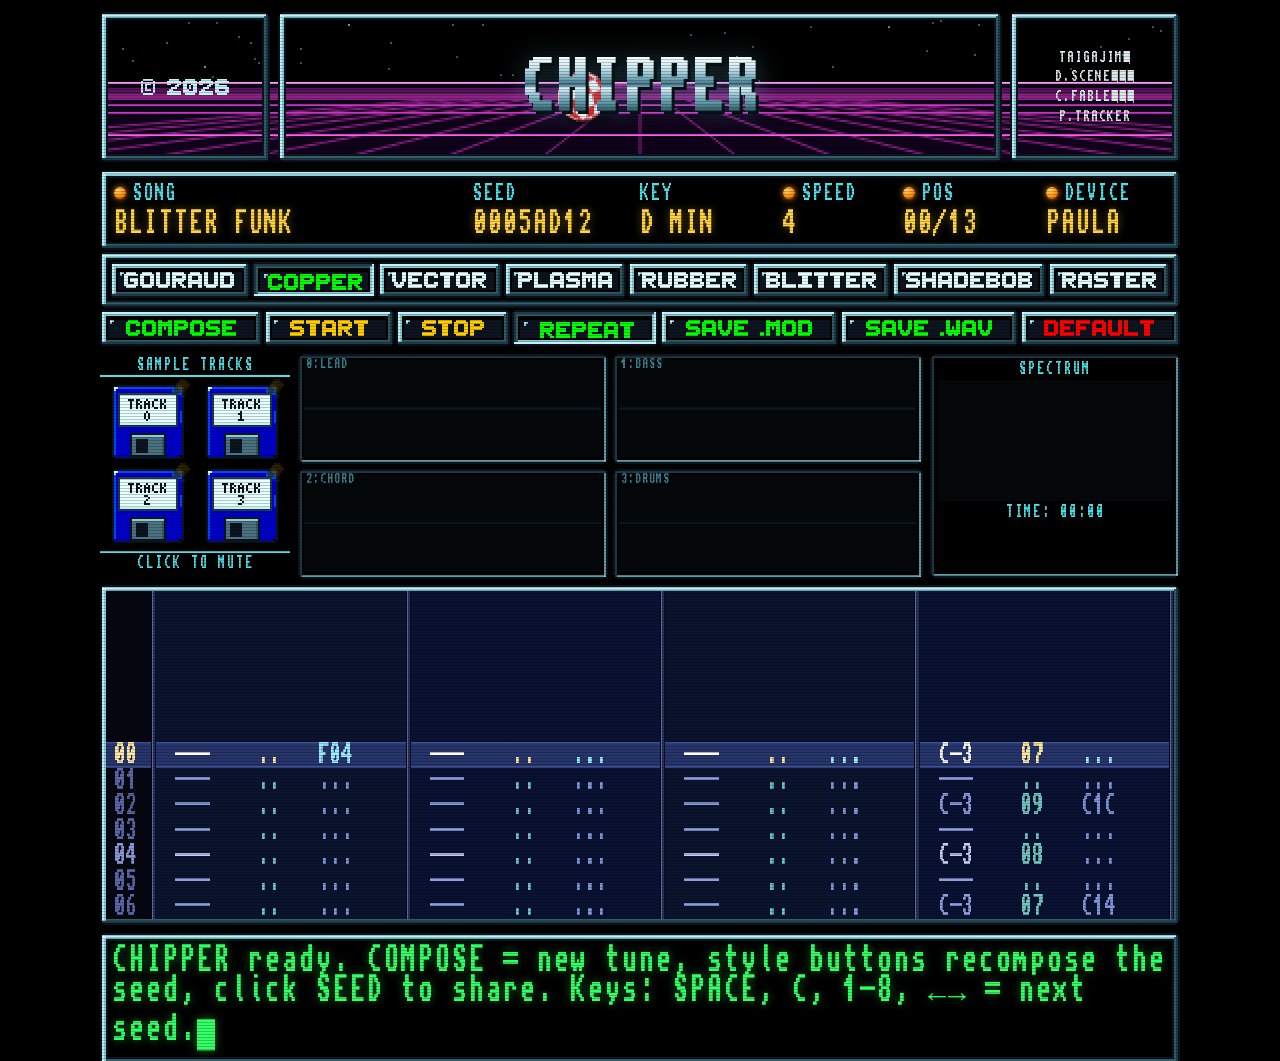
==== chipper/index.html @ 6a0c03a3 "Publish CHIPPER 1.0.0" ====
<!DOCTYPE html><html lang="en"><head><meta charset="utf-8"><meta name="viewport" content="width=device-width, initial-scale=1"><title>CHIPPER professional — amiga chiptune auto-composer</title><link rel="stylesheet" href="chipper.min.css"><link rel="icon" href="data:,"></head><body><div id="cabinet"><header id="header"><div class="rivet-frame small-box" id="copyright-box"><div class="copy-year">&copy; 2026</div></div><div class="rivet-frame" id="logo-box"><div id="logo">CHIPPER</div></div><div class="rivet-frame small-box" id="credits-box"><div>TAIGAJIM&nbsp;</div><div>D.SCENE&nbsp;&nbsp;&nbsp;</div><div>C.FABLE&nbsp;&nbsp;&nbsp;</div><div>P.TRACKER</div></div></header><div class="panel" id="menu-panel"><div id="menu-row"><span class="menu-item"><i class="led led-on"></i>SONG</span><span class="menu-item">SEED</span><span class="menu-item">KEY</span><span class="menu-item"><i class="led led-on"></i>SPEED</span><span class="menu-item"><i class="led led-on"></i>POS</span><span class="menu-item"><i class="led led-on"></i>DEVICE</span></div><div id="value-row"><span class="value" id="v-title">--------</span><span class="value" id="v-seed">0000</span><span class="value" id="v-key">----</span><span class="value" id="v-speed">-</span><span class="value" id="v-pos">00/00</span><span class="value">PAULA</span></div></div><div id="style-row"><span id="style-buttons"></span></div><div id="button-row"></div><div id="viz-row"><div id="drives"><div class="drives-title">SAMPLE TRACKS</div><div id="floppies"></div><div class="drives-title" id="drives-bottom">CLICK TO MUTE</div></div><div id="scopes"></div><div id="spectrum-box"><div class="spectrum-title">SPECTRUM</div><canvas id="spectrum" width="232" height="120"></canvas><div class="spectrum-title" id="time-label">TIME: 00:00</div></div></div><div id="pattern-frame"><canvas id="pattern" width="1016" height="312"></canvas></div><div id="status-bar"><span id="status-text">Initializing...</span><span id="cursor">&block;</span></div></div><script src="chipper.min.js"></script></body></html>
---- chipper/chipper.min.css ----
@font-face{font-family:'Topaz';src:url('assets/topaz.ttf') format('truetype')}*{margin:0;padding:0;box-sizing:border-box}html,body{background:#000;font-family:'Topaz',monospace;color:#9ff;-webkit-font-smoothing:none;font-smooth:never;text-rendering:optimizeSpeed}#cabinet{width:1080px;margin:12px auto;background:#000;position:relative;transform-origin:top left}body{overflow-x:hidden}#cabinet::after{content:'';position:absolute;inset:0;background:repeating-linear-gradient(0deg,rgba(0,0,0,.22) 0 1px,transparent 1px 3px);pointer-events:none;z-index:50}canvas{image-rendering:pixelated}.pixpanel{position:relative}.pixpanel>canvas.bg{position:absolute;left:0;top:0;z-index:0}.pixpanel>*:not(.bg){position:relative;z-index:1}#header{position:relative;display:flex;gap:8px;align-items:stretch;margin-bottom:8px}#header .rivet-frame{min-height:150px}#starfield{position:absolute;inset:0;width:100%;height:100%}.small-box{width:170px;display:flex;flex-direction:column;align-items:center;justify-content:center;gap:2px}#credits-box{font-size:13px;color:#dfe9ec;line-height:1.35;letter-spacing:1px}#logo-box{flex:1;display:flex;flex-direction:column;align-items:center;justify-content:center;text-align:center;overflow:hidden}#logo{font-size:64px;font-weight:bold;letter-spacing:2px;line-height:0.95;background:linear-gradient(180deg,#f8feff 0%,#cfe9f2 18%,#7fb3c4 34%,#3d7183 46%,#dff5fb 52%,#9fc9d8 62%,#58929f 78%,#274e59 92%,#0e2830 100%);-webkit-background-clip:text;background-clip:text;color:transparent;filter:drop-shadow(3px 3px 0 #051216) drop-shadow(0 0 12px rgba(120,220,255,.25))}#menu-row{display:grid;grid-template-columns:3fr 1.4fr 1.2fr 1fr 1.2fr 1fr;font-size:18px;color:#4be0e8;letter-spacing:2px}.menu-item{display:flex;align-items:center;gap:7px}.led{display:inline-block;width:12px;height:12px;border-radius:50%;background:radial-gradient(circle at 35% 30%,#ffd97a,#f80 60%,#920);box-shadow:0 0 6px #f80}#value-row{display:grid;grid-template-columns:3fr 1.4fr 1.2fr 1fr 1.2fr 1fr;font-size:26px;color:#ffd23e;text-shadow:0 0 8px rgba(255,210,62,.4);margin-top:8px;letter-spacing:2px;white-space:nowrap}#button-row{display:flex;justify-content:space-between;align-items:center;margin:0 0 8px}#style-row{display:flex;align-items:center;margin:2px 0}#style-buttons{flex:1;display:flex;justify-content:space-between;align-items:center}#v-seed{cursor:pointer;outline:none}#v-seed.editing{color:#9fecff;text-shadow:0 0 8px rgba(159,236,255,.5)}#viz-row{display:flex;gap:8px;margin-bottom:8px;align-items:stretch}#drives{width:190px;display:flex;flex-direction:column;justify-content:space-between;padding:4px 0}.drives-title{font-size:14px;color:#4be0e8;text-align:center;letter-spacing:2px;border-bottom:2px solid #4be0e8;padding-bottom:3px}#drives-bottom{border-bottom:none;border-top:2px solid #4be0e8;padding-top:3px}#floppies{display:grid;grid-template-columns:1fr 1fr;gap:10px;padding:8px 6px;justify-items:center}.floppy{position:relative;cursor:pointer}.floppy canvas{display:block}.floppy .pixbulb{position:absolute;top:-6px;right:-6px}#scopes{flex:1;display:grid;grid-template-columns:1fr 1fr;grid-template-rows:1fr 1fr;gap:6px}.scope>canvas.wave{display:block;width:100%;height:100%}.scope .scope-label{position:absolute;top:4px;left:8px;font-size:12px;color:#3a7f8a;letter-spacing:1px}#spectrum-box{width:250px;display:flex;flex-direction:column;gap:4px}.spectrum-title{font-size:14px;color:#4be0e8;letter-spacing:2px;text-align:center}#pattern{display:block;width:100%}#status-bar{margin-top:8px;font-size:30px;color:#3f6;text-shadow:0 0 10px rgba(51,255,102,.45);letter-spacing:2px;min-height:56px}#cursor{animation:blink 1s steps(1) infinite}@keyframes blink{50%{opacity:0}}
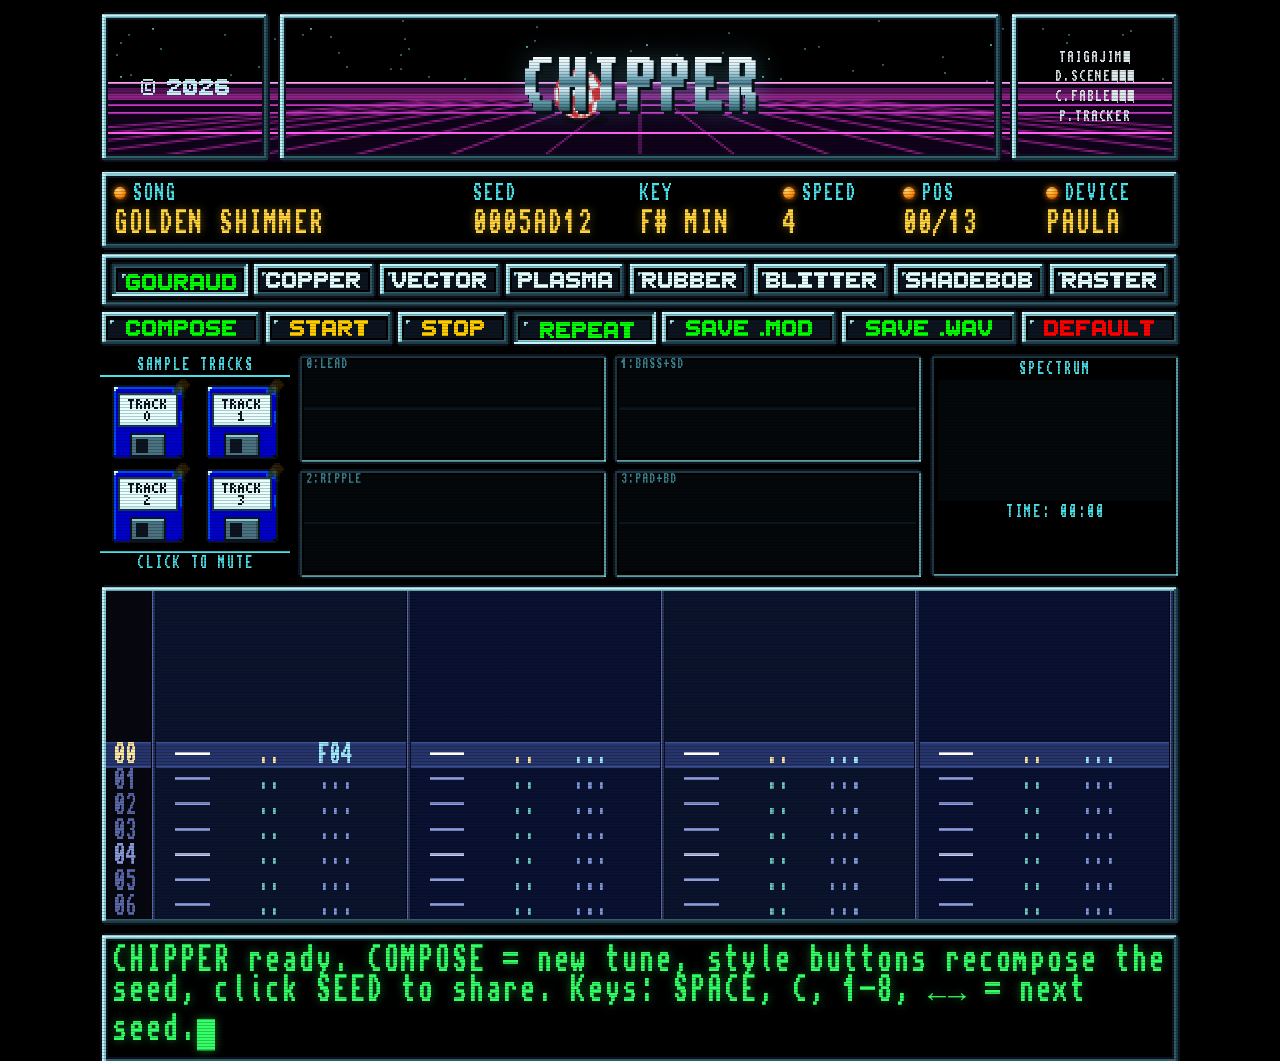
==== commit 829d08ac: "Publish CHIPPER 1.0.1" ====
--- a/chipper/index.html
+++ b/chipper/index.html
@@ -1 +1 @@
-<!DOCTYPE html><html lang="en"><head><meta charset="utf-8"><meta name="viewport" content="width=device-width, initial-scale=1"><title>CHIPPER professional — amiga chiptune auto-composer</title><link rel="stylesheet" href="chipper.min.css"><link rel="icon" href="data:,"></head><body><div id="cabinet"><header id="header"><div class="rivet-frame small-box" id="copyright-box"><div class="copy-year">&copy; 2026</div></div><div class="rivet-frame" id="logo-box"><div id="logo">CHIPPER</div></div><div class="rivet-frame small-box" id="credits-box"><div>TAIGAJIM&nbsp;</div><div>D.SCENE&nbsp;&nbsp;&nbsp;</div><div>C.FABLE&nbsp;&nbsp;&nbsp;</div><div>P.TRACKER</div></div></header><div class="panel" id="menu-panel"><div id="menu-row"><span class="menu-item"><i class="led led-on"></i>SONG</span><span class="menu-item">SEED</span><span class="menu-item">KEY</span><span class="menu-item"><i class="led led-on"></i>SPEED</span><span class="menu-item"><i class="led led-on"></i>POS</span><span class="menu-item"><i class="led led-on"></i>DEVICE</span></div><div id="value-row"><span class="value" id="v-title">--------</span><span class="value" id="v-seed">0000</span><span class="value" id="v-key">----</span><span class="value" id="v-speed">-</span><span class="value" id="v-pos">00/00</span><span class="value">PAULA</span></div></div><div id="style-row"><span id="style-buttons"></span></div><div id="button-row"></div><div id="viz-row"><div id="drives"><div class="drives-title">SAMPLE TRACKS</div><div id="floppies"></div><div class="drives-title" id="drives-bottom">CLICK TO MUTE</div></div><div id="scopes"></div><div id="spectrum-box"><div class="spectrum-title">SPECTRUM</div><canvas id="spectrum" width="232" height="120"></canvas><div class="spectrum-title" id="time-label">TIME: 00:00</div></div></div><div id="pattern-frame"><canvas id="pattern" width="1016" height="312"></canvas></div><div id="status-bar"><span id="status-text">Initializing...</span><span id="cursor">&block;</span></div></div><script src="chipper.min.js"></script></body></html>
+<!DOCTYPE html><html lang="en"><head><meta charset="utf-8"><meta name="viewport" content="width=device-width, initial-scale=1"><title>CHIPPER professional — amiga chiptune auto-composer</title><link rel="stylesheet" href="chipper.min.css?v=1.0.1"><link rel="icon" href="data:,"></head><body><div id="cabinet"><header id="header"><div class="rivet-frame small-box" id="copyright-box"><div class="copy-year">&copy; 2026</div></div><div class="rivet-frame" id="logo-box"><div id="logo">CHIPPER</div></div><div class="rivet-frame small-box" id="credits-box"><div>TAIGAJIM&nbsp;</div><div>D.SCENE&nbsp;&nbsp;&nbsp;</div><div>C.FABLE&nbsp;&nbsp;&nbsp;</div><div>P.TRACKER</div></div></header><div class="panel" id="menu-panel"><div id="menu-row"><span class="menu-item"><i class="led led-on"></i>SONG</span><span class="menu-item">SEED</span><span class="menu-item">KEY</span><span class="menu-item"><i class="led led-on"></i>SPEED</span><span class="menu-item"><i class="led led-on"></i>POS</span><span class="menu-item"><i class="led led-on"></i>DEVICE</span></div><div id="value-row"><span class="value" id="v-title">--------</span><span class="value" id="v-seed">0000</span><span class="value" id="v-key">----</span><span class="value" id="v-speed">-</span><span class="value" id="v-pos">00/00</span><span class="value">PAULA</span></div></div><div id="style-row"><span id="style-buttons"></span></div><div id="button-row"></div><div id="viz-row"><div id="drives"><div class="drives-title">SAMPLE TRACKS</div><div id="floppies"></div><div class="drives-title" id="drives-bottom">CLICK TO MUTE</div></div><div id="scopes"></div><div id="spectrum-box"><div class="spectrum-title">SPECTRUM</div><canvas id="spectrum" width="232" height="120"></canvas><div class="spectrum-title" id="time-label">TIME: 00:00</div></div></div><div id="pattern-frame"><canvas id="pattern" width="1016" height="312"></canvas></div><div id="status-bar"><span id="status-text">Initializing...</span><span id="cursor">&block;</span></div></div><script src="chipper.min.js?v=1.0.1"></script></body></html>
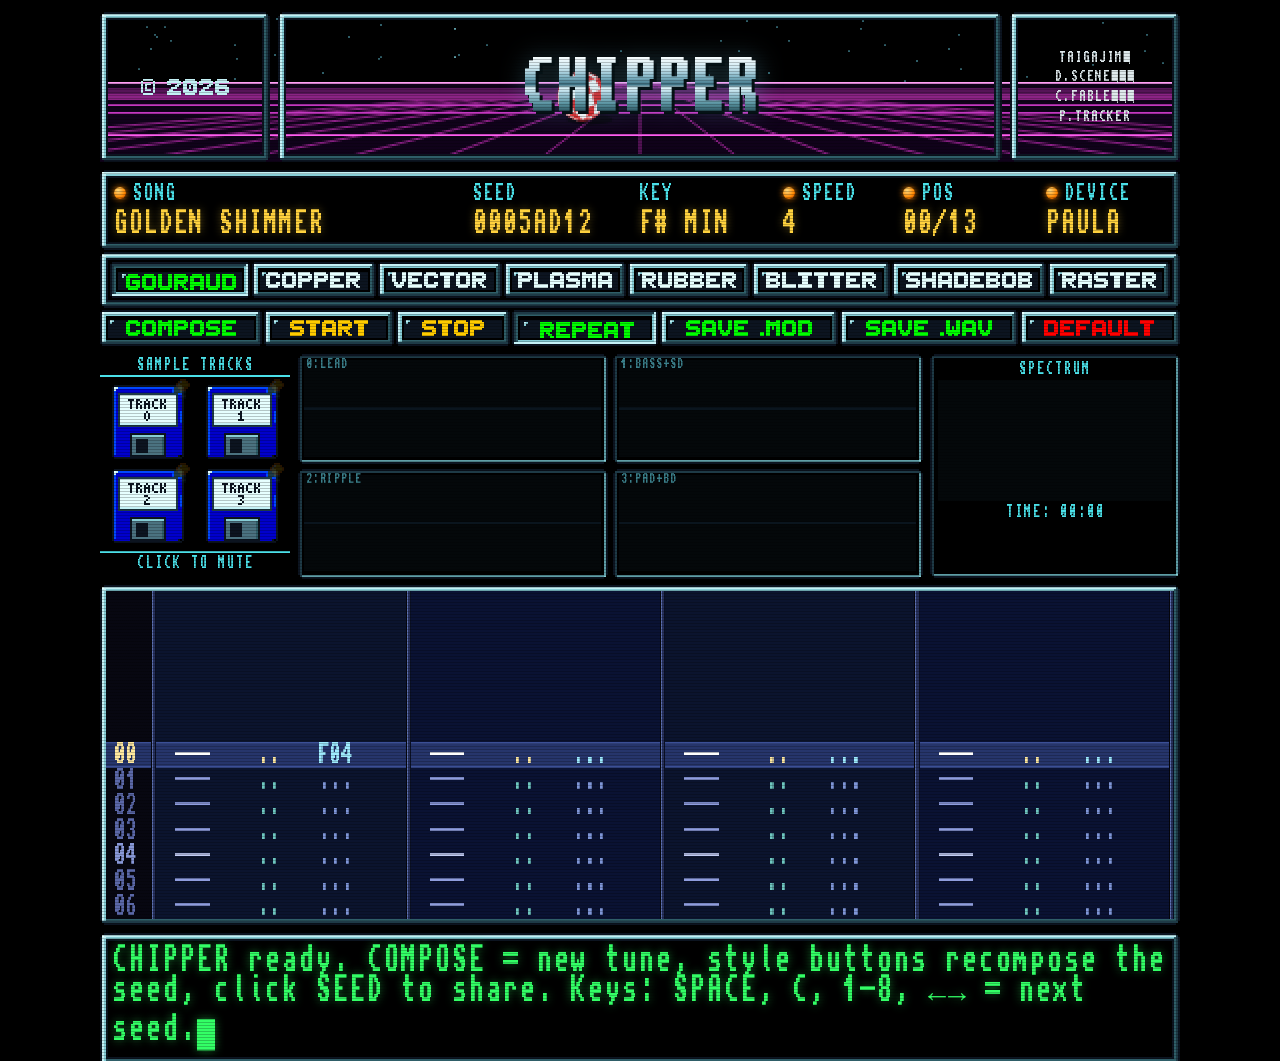
==== commit 1153752b: "Publish CHIPPER 1.0.2" ====
--- a/chipper/index.html
+++ b/chipper/index.html
@@ -1 +1 @@
-<!DOCTYPE html><html lang="en"><head><meta charset="utf-8"><meta name="viewport" content="width=device-width, initial-scale=1"><title>CHIPPER professional — amiga chiptune auto-composer</title><link rel="stylesheet" href="chipper.min.css?v=1.0.1"><link rel="icon" href="data:,"></head><body><div id="cabinet"><header id="header"><div class="rivet-frame small-box" id="copyright-box"><div class="copy-year">&copy; 2026</div></div><div class="rivet-frame" id="logo-box"><div id="logo">CHIPPER</div></div><div class="rivet-frame small-box" id="credits-box"><div>TAIGAJIM&nbsp;</div><div>D.SCENE&nbsp;&nbsp;&nbsp;</div><div>C.FABLE&nbsp;&nbsp;&nbsp;</div><div>P.TRACKER</div></div></header><div class="panel" id="menu-panel"><div id="menu-row"><span class="menu-item"><i class="led led-on"></i>SONG</span><span class="menu-item">SEED</span><span class="menu-item">KEY</span><span class="menu-item"><i class="led led-on"></i>SPEED</span><span class="menu-item"><i class="led led-on"></i>POS</span><span class="menu-item"><i class="led led-on"></i>DEVICE</span></div><div id="value-row"><span class="value" id="v-title">--------</span><span class="value" id="v-seed">0000</span><span class="value" id="v-key">----</span><span class="value" id="v-speed">-</span><span class="value" id="v-pos">00/00</span><span class="value">PAULA</span></div></div><div id="style-row"><span id="style-buttons"></span></div><div id="button-row"></div><div id="viz-row"><div id="drives"><div class="drives-title">SAMPLE TRACKS</div><div id="floppies"></div><div class="drives-title" id="drives-bottom">CLICK TO MUTE</div></div><div id="scopes"></div><div id="spectrum-box"><div class="spectrum-title">SPECTRUM</div><canvas id="spectrum" width="232" height="120"></canvas><div class="spectrum-title" id="time-label">TIME: 00:00</div></div></div><div id="pattern-frame"><canvas id="pattern" width="1016" height="312"></canvas></div><div id="status-bar"><span id="status-text">Initializing...</span><span id="cursor">&block;</span></div></div><script src="chipper.min.js?v=1.0.1"></script></body></html>
+<!DOCTYPE html><html lang="en"><head><meta charset="utf-8"><meta name="viewport" content="width=device-width, initial-scale=1"><title>CHIPPER professional — amiga chiptune auto-composer</title><link rel="stylesheet" href="chipper.min.css?v=1.0.2"><link rel="icon" href="favicon.svg?v=1.0.2" type="image/svg+xml"></head><body><div id="cabinet"><header id="header"><div class="rivet-frame small-box" id="copyright-box"><div class="copy-year">&copy; 2026</div></div><div class="rivet-frame" id="logo-box"><div id="logo">CHIPPER</div></div><div class="rivet-frame small-box" id="credits-box"><div>TAIGAJIM&nbsp;</div><div>D.SCENE&nbsp;&nbsp;&nbsp;</div><div>C.FABLE&nbsp;&nbsp;&nbsp;</div><div>P.TRACKER</div></div></header><div class="panel" id="menu-panel"><div id="menu-row"><span class="menu-item"><i class="led led-on"></i>SONG</span><span class="menu-item">SEED</span><span class="menu-item">KEY</span><span class="menu-item"><i class="led led-on"></i>SPEED</span><span class="menu-item"><i class="led led-on"></i>POS</span><span class="menu-item"><i class="led led-on"></i>DEVICE</span></div><div id="value-row"><span class="value" id="v-title">--------</span><span class="value" id="v-seed">0000</span><span class="value" id="v-key">----</span><span class="value" id="v-speed">-</span><span class="value" id="v-pos">00/00</span><span class="value">PAULA</span></div></div><div id="style-row"><span id="style-buttons"></span></div><div id="button-row"></div><div id="viz-row"><div id="drives"><div class="drives-title">SAMPLE TRACKS</div><div id="floppies"></div><div class="drives-title" id="drives-bottom">CLICK TO MUTE</div></div><div id="scopes"></div><div id="spectrum-box"><div class="spectrum-title">SPECTRUM</div><canvas id="spectrum" width="232" height="120"></canvas><div class="spectrum-title" id="time-label">TIME: 00:00</div></div></div><div id="pattern-frame"><canvas id="pattern" width="1016" height="312"></canvas></div><div id="status-bar"><span id="status-text">Initializing...</span><span id="cursor">&block;</span></div></div><script src="chipper.min.js?v=1.0.2"></script></body></html>
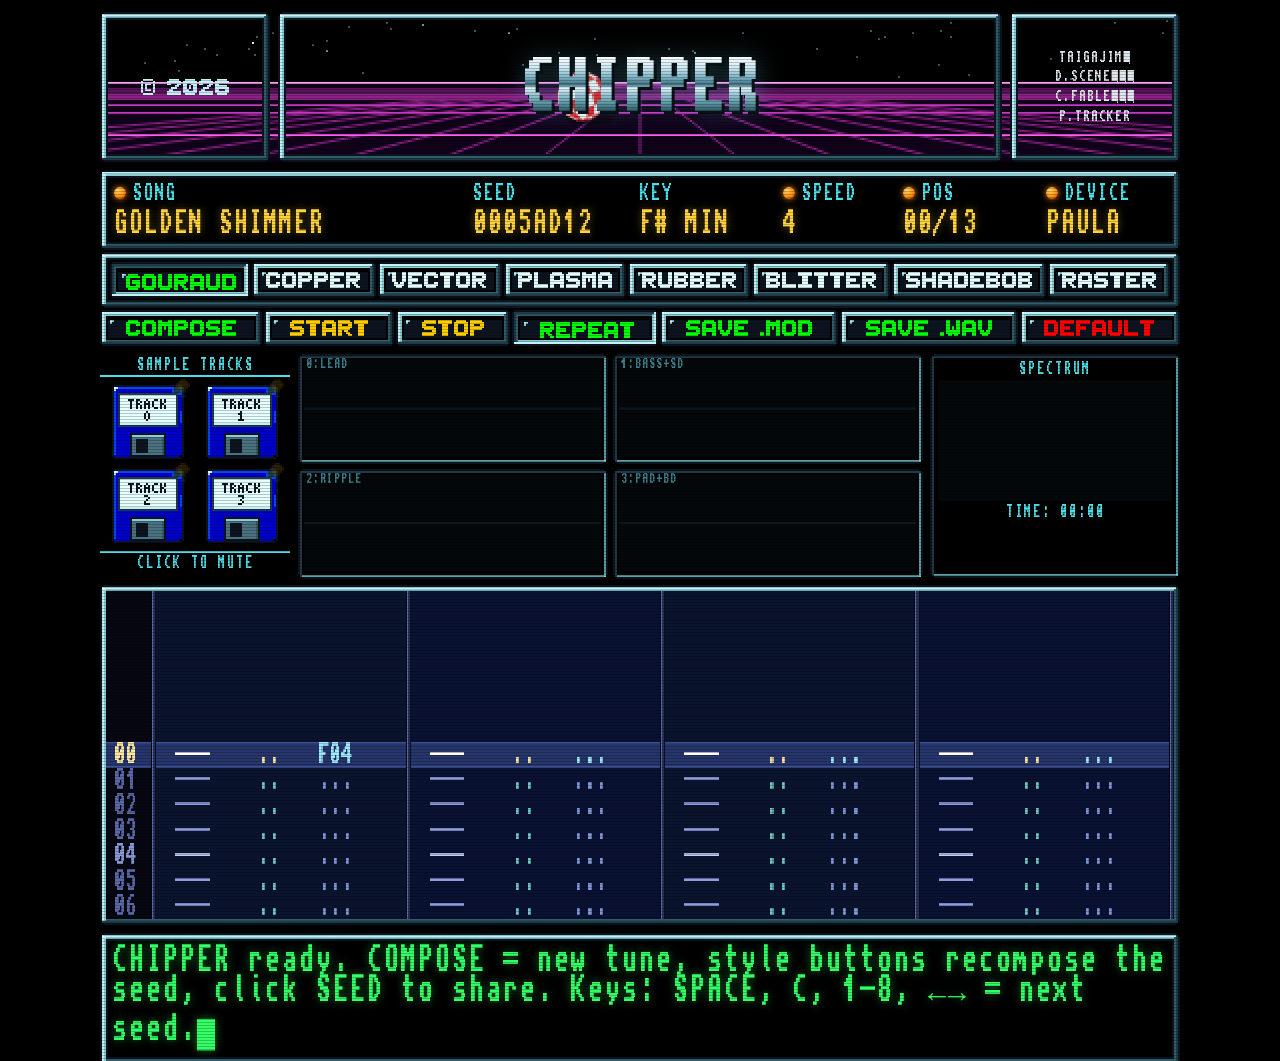
==== commit 3e76bc08: "Publish CHIPPER 1.0.3" ====
--- a/chipper/index.html
+++ b/chipper/index.html
@@ -1 +1 @@
-<!DOCTYPE html><html lang="en"><head><meta charset="utf-8"><meta name="viewport" content="width=device-width, initial-scale=1"><title>CHIPPER professional — amiga chiptune auto-composer</title><link rel="stylesheet" href="chipper.min.css?v=1.0.2"><link rel="icon" href="favicon.svg?v=1.0.2" type="image/svg+xml"></head><body><div id="cabinet"><header id="header"><div class="rivet-frame small-box" id="copyright-box"><div class="copy-year">&copy; 2026</div></div><div class="rivet-frame" id="logo-box"><div id="logo">CHIPPER</div></div><div class="rivet-frame small-box" id="credits-box"><div>TAIGAJIM&nbsp;</div><div>D.SCENE&nbsp;&nbsp;&nbsp;</div><div>C.FABLE&nbsp;&nbsp;&nbsp;</div><div>P.TRACKER</div></div></header><div class="panel" id="menu-panel"><div id="menu-row"><span class="menu-item"><i class="led led-on"></i>SONG</span><span class="menu-item">SEED</span><span class="menu-item">KEY</span><span class="menu-item"><i class="led led-on"></i>SPEED</span><span class="menu-item"><i class="led led-on"></i>POS</span><span class="menu-item"><i class="led led-on"></i>DEVICE</span></div><div id="value-row"><span class="value" id="v-title">--------</span><span class="value" id="v-seed">0000</span><span class="value" id="v-key">----</span><span class="value" id="v-speed">-</span><span class="value" id="v-pos">00/00</span><span class="value">PAULA</span></div></div><div id="style-row"><span id="style-buttons"></span></div><div id="button-row"></div><div id="viz-row"><div id="drives"><div class="drives-title">SAMPLE TRACKS</div><div id="floppies"></div><div class="drives-title" id="drives-bottom">CLICK TO MUTE</div></div><div id="scopes"></div><div id="spectrum-box"><div class="spectrum-title">SPECTRUM</div><canvas id="spectrum" width="232" height="120"></canvas><div class="spectrum-title" id="time-label">TIME: 00:00</div></div></div><div id="pattern-frame"><canvas id="pattern" width="1016" height="312"></canvas></div><div id="status-bar"><span id="status-text">Initializing...</span><span id="cursor">&block;</span></div></div><script src="chipper.min.js?v=1.0.2"></script></body></html>
+<!DOCTYPE html><html lang="en"><head><meta charset="utf-8"><meta name="viewport" content="width=device-width, initial-scale=1"><title>CHIPPER professional — amiga chiptune auto-composer</title><link rel="stylesheet" href="chipper.min.css?v=1.0.3"><link rel="icon" href="favicon.svg?v=1.0.3" type="image/svg+xml"></head><body><div id="cabinet"><header id="header"><div class="rivet-frame small-box" id="copyright-box"><div class="copy-year">&copy; 2026</div></div><div class="rivet-frame" id="logo-box"><div id="logo">CHIPPER</div></div><div class="rivet-frame small-box" id="credits-box"><div>TAIGAJIM&nbsp;</div><div>D.SCENE&nbsp;&nbsp;&nbsp;</div><div>C.FABLE&nbsp;&nbsp;&nbsp;</div><div>P.TRACKER</div></div></header><div class="panel" id="menu-panel"><div id="menu-row"><span class="menu-item"><i class="led led-on"></i>SONG</span><span class="menu-item">SEED</span><span class="menu-item">KEY</span><span class="menu-item"><i class="led led-on"></i>SPEED</span><span class="menu-item"><i class="led led-on"></i>POS</span><span class="menu-item"><i class="led led-on"></i>DEVICE</span></div><div id="value-row"><span class="value" id="v-title">--------</span><span class="value" id="v-seed">0000</span><span class="value" id="v-key">----</span><span class="value" id="v-speed">-</span><span class="value" id="v-pos">00/00</span><span class="value">PAULA</span></div></div><div id="style-row"><span id="style-buttons"></span></div><div id="button-row"></div><div id="viz-row"><div id="drives"><div class="drives-title">SAMPLE TRACKS</div><div id="floppies"></div><div class="drives-title" id="drives-bottom">CLICK TO MUTE</div></div><div id="scopes"></div><div id="spectrum-box"><div class="spectrum-title">SPECTRUM</div><canvas id="spectrum" width="232" height="120"></canvas><div class="spectrum-title" id="time-label">TIME: 00:00</div></div></div><div id="pattern-frame"><canvas id="pattern" width="1016" height="312"></canvas></div><div id="status-bar"><span id="status-text">Initializing...</span><span id="cursor">&block;</span></div></div><script src="chipper.min.js?v=1.0.3"></script></body></html>
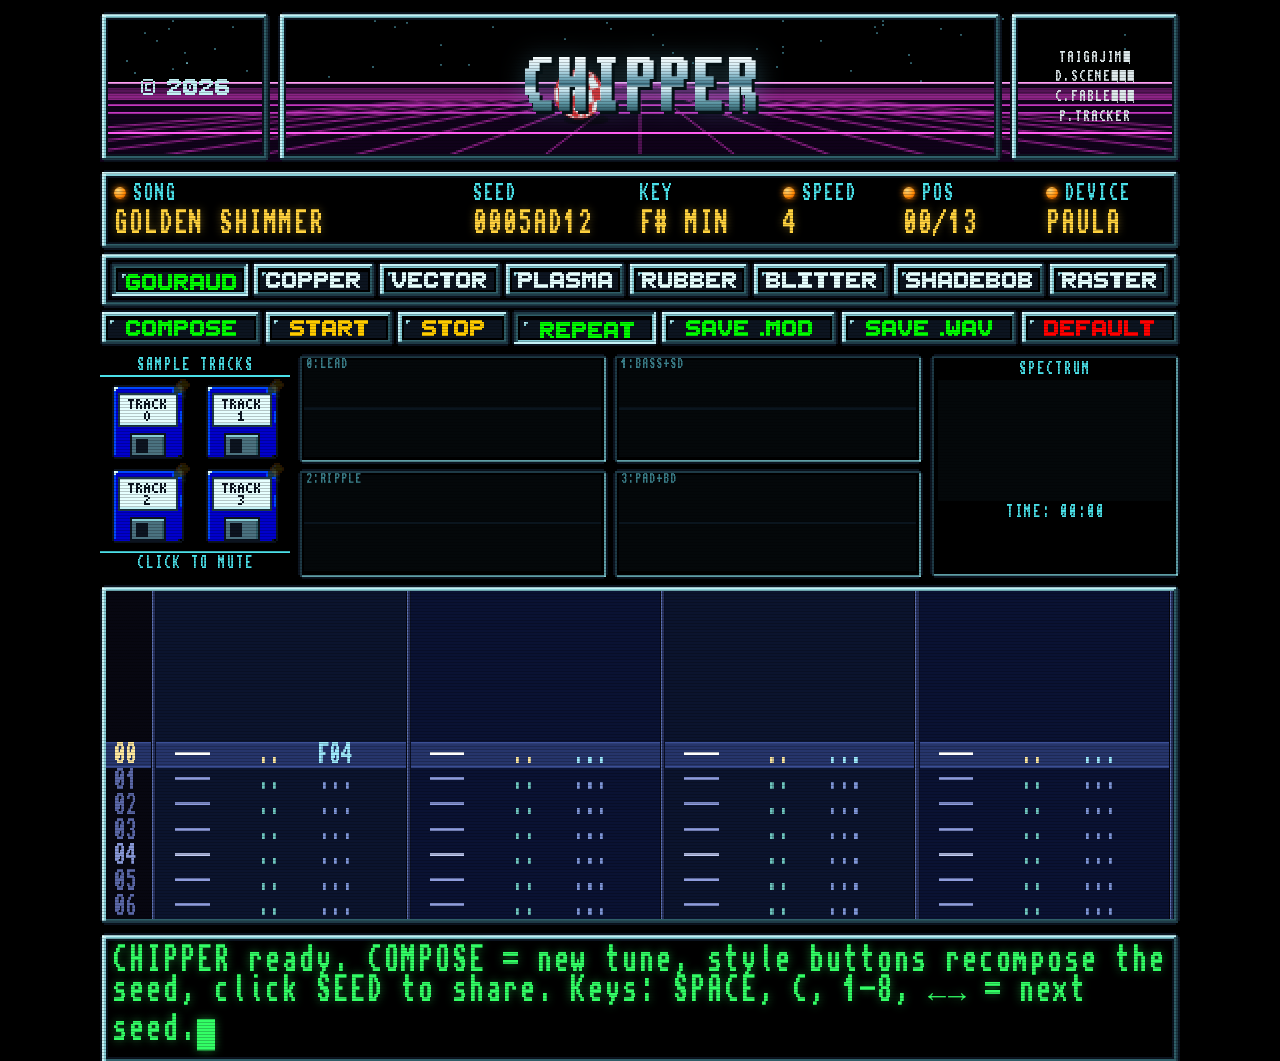
==== commit c63471b8: "Publish CHIPPER 1.0.4" ====
--- a/chipper/index.html
+++ b/chipper/index.html
@@ -1 +1,6 @@
-<!DOCTYPE html><html lang="en"><head><meta charset="utf-8"><meta name="viewport" content="width=device-width, initial-scale=1"><title>CHIPPER professional — amiga chiptune auto-composer</title><link rel="stylesheet" href="chipper.min.css?v=1.0.3"><link rel="icon" href="favicon.svg?v=1.0.3" type="image/svg+xml"></head><body><div id="cabinet"><header id="header"><div class="rivet-frame small-box" id="copyright-box"><div class="copy-year">&copy; 2026</div></div><div class="rivet-frame" id="logo-box"><div id="logo">CHIPPER</div></div><div class="rivet-frame small-box" id="credits-box"><div>TAIGAJIM&nbsp;</div><div>D.SCENE&nbsp;&nbsp;&nbsp;</div><div>C.FABLE&nbsp;&nbsp;&nbsp;</div><div>P.TRACKER</div></div></header><div class="panel" id="menu-panel"><div id="menu-row"><span class="menu-item"><i class="led led-on"></i>SONG</span><span class="menu-item">SEED</span><span class="menu-item">KEY</span><span class="menu-item"><i class="led led-on"></i>SPEED</span><span class="menu-item"><i class="led led-on"></i>POS</span><span class="menu-item"><i class="led led-on"></i>DEVICE</span></div><div id="value-row"><span class="value" id="v-title">--------</span><span class="value" id="v-seed">0000</span><span class="value" id="v-key">----</span><span class="value" id="v-speed">-</span><span class="value" id="v-pos">00/00</span><span class="value">PAULA</span></div></div><div id="style-row"><span id="style-buttons"></span></div><div id="button-row"></div><div id="viz-row"><div id="drives"><div class="drives-title">SAMPLE TRACKS</div><div id="floppies"></div><div class="drives-title" id="drives-bottom">CLICK TO MUTE</div></div><div id="scopes"></div><div id="spectrum-box"><div class="spectrum-title">SPECTRUM</div><canvas id="spectrum" width="232" height="120"></canvas><div class="spectrum-title" id="time-label">TIME: 00:00</div></div></div><div id="pattern-frame"><canvas id="pattern" width="1016" height="312"></canvas></div><div id="status-bar"><span id="status-text">Initializing...</span><span id="cursor">&block;</span></div></div><script src="chipper.min.js?v=1.0.3"></script></body></html>
+<!DOCTYPE html><html lang="en"><head><meta charset="utf-8"><meta name="viewport" content="width=device-width, initial-scale=1"><title>CHIPPER professional — amiga chiptune auto-composer</title><script async src="https://www.googletagmanager.com/gtag/js?id=G-P7Z96997EG"></script><script>
+window.dataLayer = window.dataLayer || [];
+function gtag(){dataLayer.push(arguments);}
+gtag('js', new Date());
+gtag('config', 'G-P7Z96997EG');
+</script><link rel="stylesheet" href="chipper.min.css?v=1.0.4"><link rel="icon" href="favicon.svg?v=1.0.4" type="image/svg+xml"></head><body><div id="cabinet"><header id="header"><div class="rivet-frame small-box" id="copyright-box"><div class="copy-year">&copy; 2026</div></div><div class="rivet-frame" id="logo-box"><div id="logo">CHIPPER</div></div><div class="rivet-frame small-box" id="credits-box"><div>TAIGAJIM&nbsp;</div><div>D.SCENE&nbsp;&nbsp;&nbsp;</div><div>C.FABLE&nbsp;&nbsp;&nbsp;</div><div>P.TRACKER</div></div></header><div class="panel" id="menu-panel"><div id="menu-row"><span class="menu-item"><i class="led led-on"></i>SONG</span><span class="menu-item">SEED</span><span class="menu-item">KEY</span><span class="menu-item"><i class="led led-on"></i>SPEED</span><span class="menu-item"><i class="led led-on"></i>POS</span><span class="menu-item"><i class="led led-on"></i>DEVICE</span></div><div id="value-row"><span class="value" id="v-title">--------</span><span class="value" id="v-seed">0000</span><span class="value" id="v-key">----</span><span class="value" id="v-speed">-</span><span class="value" id="v-pos">00/00</span><span class="value">PAULA</span></div></div><div id="style-row"><span id="style-buttons"></span></div><div id="button-row"></div><div id="viz-row"><div id="drives"><div class="drives-title">SAMPLE TRACKS</div><div id="floppies"></div><div class="drives-title" id="drives-bottom">CLICK TO MUTE</div></div><div id="scopes"></div><div id="spectrum-box"><div class="spectrum-title">SPECTRUM</div><canvas id="spectrum" width="232" height="120"></canvas><div class="spectrum-title" id="time-label">TIME: 00:00</div></div></div><div id="pattern-frame"><canvas id="pattern" width="1016" height="312"></canvas></div><div id="status-bar"><span id="status-text">Initializing...</span><span id="cursor">&block;</span></div></div><script src="chipper.min.js?v=1.0.4"></script></body></html>
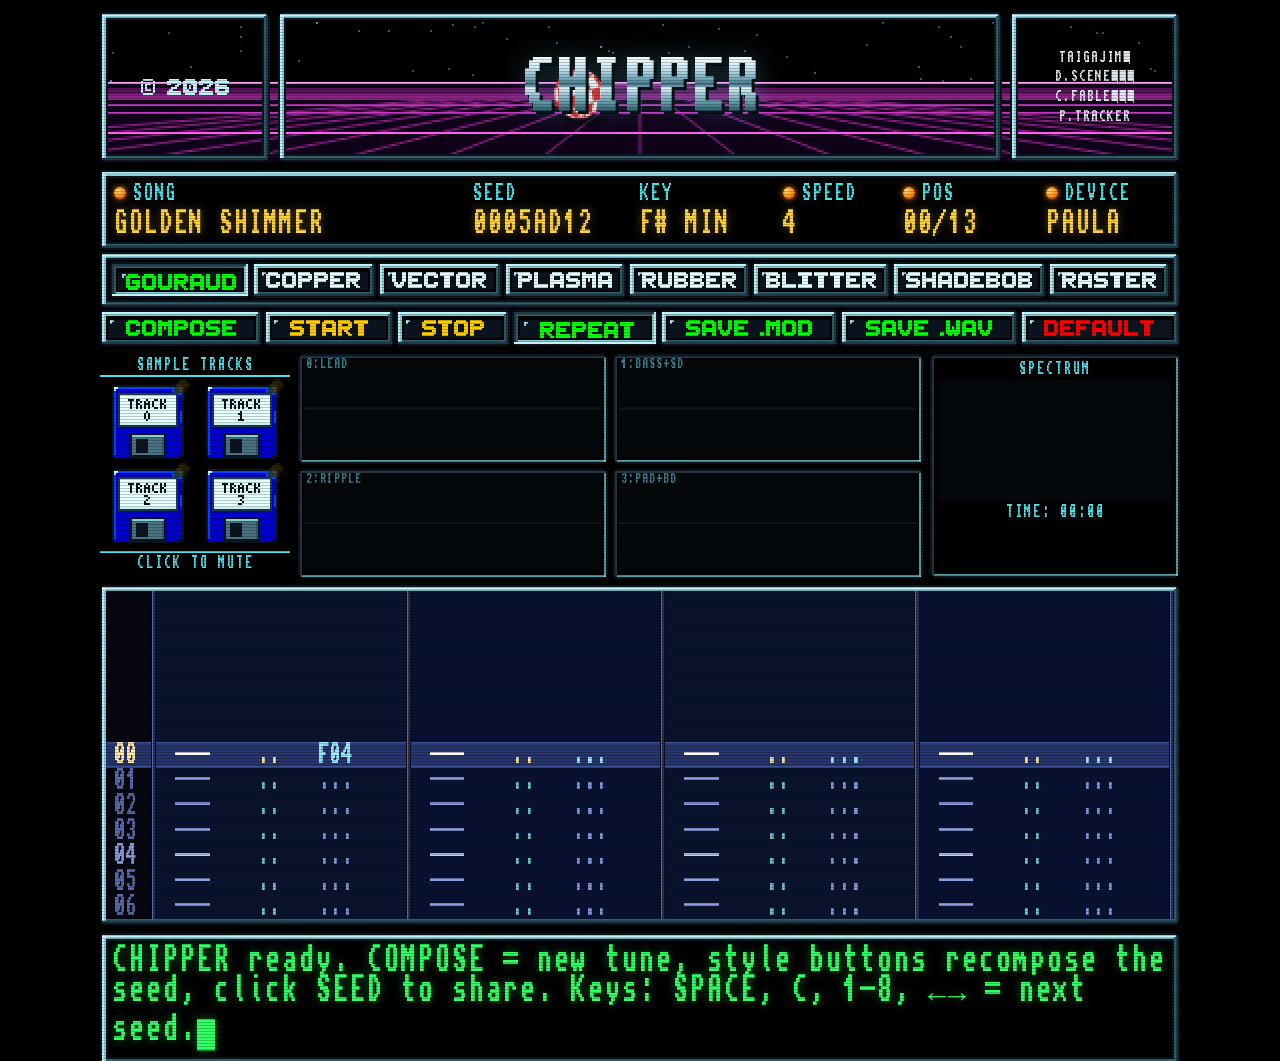
==== commit d973c433: "Publish CHIPPER 1.0.5" ====
--- a/chipper/index.html
+++ b/chipper/index.html
@@ -3,4 +3,4 @@
 function gtag(){dataLayer.push(arguments);}
 gtag('js', new Date());
 gtag('config', 'G-P7Z96997EG');
-</script><link rel="stylesheet" href="chipper.min.css?v=1.0.4"><link rel="icon" href="favicon.svg?v=1.0.4" type="image/svg+xml"></head><body><div id="cabinet"><header id="header"><div class="rivet-frame small-box" id="copyright-box"><div class="copy-year">&copy; 2026</div></div><div class="rivet-frame" id="logo-box"><div id="logo">CHIPPER</div></div><div class="rivet-frame small-box" id="credits-box"><div>TAIGAJIM&nbsp;</div><div>D.SCENE&nbsp;&nbsp;&nbsp;</div><div>C.FABLE&nbsp;&nbsp;&nbsp;</div><div>P.TRACKER</div></div></header><div class="panel" id="menu-panel"><div id="menu-row"><span class="menu-item"><i class="led led-on"></i>SONG</span><span class="menu-item">SEED</span><span class="menu-item">KEY</span><span class="menu-item"><i class="led led-on"></i>SPEED</span><span class="menu-item"><i class="led led-on"></i>POS</span><span class="menu-item"><i class="led led-on"></i>DEVICE</span></div><div id="value-row"><span class="value" id="v-title">--------</span><span class="value" id="v-seed">0000</span><span class="value" id="v-key">----</span><span class="value" id="v-speed">-</span><span class="value" id="v-pos">00/00</span><span class="value">PAULA</span></div></div><div id="style-row"><span id="style-buttons"></span></div><div id="button-row"></div><div id="viz-row"><div id="drives"><div class="drives-title">SAMPLE TRACKS</div><div id="floppies"></div><div class="drives-title" id="drives-bottom">CLICK TO MUTE</div></div><div id="scopes"></div><div id="spectrum-box"><div class="spectrum-title">SPECTRUM</div><canvas id="spectrum" width="232" height="120"></canvas><div class="spectrum-title" id="time-label">TIME: 00:00</div></div></div><div id="pattern-frame"><canvas id="pattern" width="1016" height="312"></canvas></div><div id="status-bar"><span id="status-text">Initializing...</span><span id="cursor">&block;</span></div></div><script src="chipper.min.js?v=1.0.4"></script></body></html>
+</script><link rel="stylesheet" href="chipper.min.css?v=1.0.5"><link rel="icon" href="favicon.svg?v=1.0.5" type="image/svg+xml"></head><body><div id="cabinet"><header id="header"><div class="rivet-frame small-box" id="copyright-box"><div class="copy-year">&copy; 2026</div></div><div class="rivet-frame" id="logo-box"><div id="logo">CHIPPER</div></div><div class="rivet-frame small-box" id="credits-box"><div>TAIGAJIM&nbsp;</div><div>D.SCENE&nbsp;&nbsp;&nbsp;</div><div>C.FABLE&nbsp;&nbsp;&nbsp;</div><div>P.TRACKER</div></div></header><div class="panel" id="menu-panel"><div id="menu-row"><span class="menu-item"><i class="led led-on"></i>SONG</span><span class="menu-item">SEED</span><span class="menu-item">KEY</span><span class="menu-item"><i class="led led-on"></i>SPEED</span><span class="menu-item"><i class="led led-on"></i>POS</span><span class="menu-item"><i class="led led-on"></i>DEVICE</span></div><div id="value-row"><span class="value" id="v-title">--------</span><span class="value" id="v-seed">0000</span><span class="value" id="v-key">----</span><span class="value" id="v-speed">-</span><span class="value" id="v-pos">00/00</span><span class="value">PAULA</span></div></div><div id="style-row"><span id="style-buttons"></span></div><div id="button-row"></div><div id="viz-row"><div id="drives"><div class="drives-title">SAMPLE TRACKS</div><div id="floppies"></div><div class="drives-title" id="drives-bottom">CLICK TO MUTE</div></div><div id="scopes"></div><div id="spectrum-box"><div class="spectrum-title">SPECTRUM</div><canvas id="spectrum" width="232" height="120"></canvas><div class="spectrum-title" id="time-label">TIME: 00:00</div></div></div><div id="pattern-frame"><canvas id="pattern" width="1016" height="312"></canvas></div><div id="status-bar"><span id="status-text">Initializing...</span><span id="cursor">&block;</span></div></div><script src="chipper.min.js?v=1.0.5"></script></body></html>
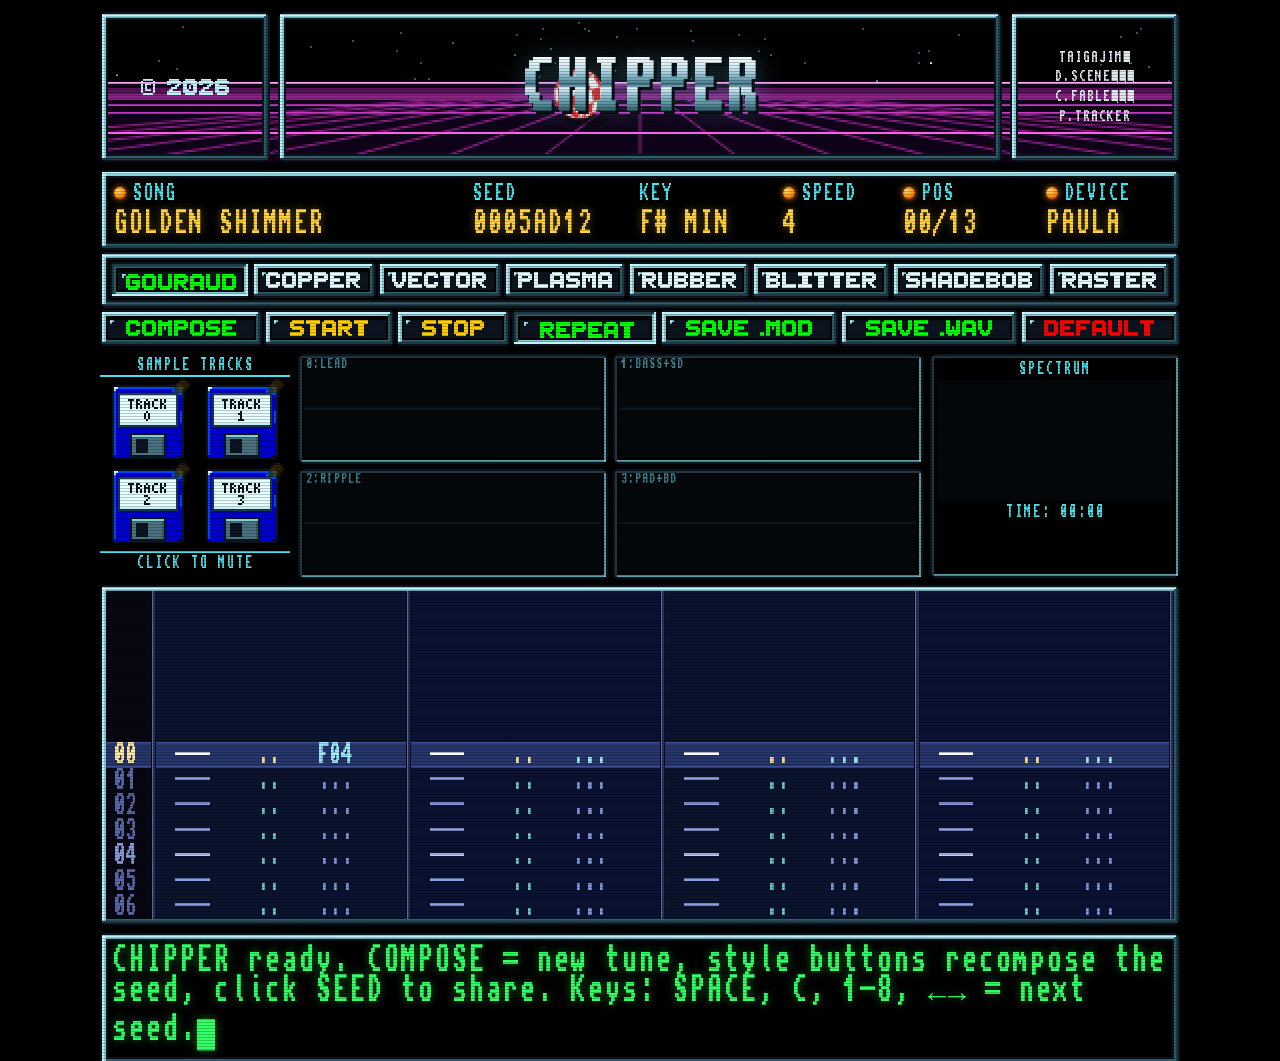
==== commit f1ca61a8: "Publish CHIPPER 1.0.6" ====
--- a/chipper/index.html
+++ b/chipper/index.html
@@ -1,6 +1,6 @@
-<!DOCTYPE html><html lang="en"><head><meta charset="utf-8"><meta name="viewport" content="width=device-width, initial-scale=1"><title>CHIPPER professional — amiga chiptune auto-composer</title><script async src="https://www.googletagmanager.com/gtag/js?id=G-P7Z96997EG"></script><script>
+<!DOCTYPE html><html lang="en"><head><meta charset="utf-8"><meta name="viewport" content="width=device-width, initial-scale=1"><title>CHIPPER professional — amiga chiptune auto-composer</title><meta name="description" content="A generative Amiga chiptune composer that writes and plays real 4-channel ProTracker modules in your browser."><meta property="og:title" content="CHIPPER professional — amiga chiptune auto-composer"><meta property="og:description" content="A generative Amiga chiptune composer that writes and plays real 4-channel ProTracker modules in your browser."><meta property="og:type" content="website"><meta property="og:url" content="https://taigajim.github.io/chipper/"><meta property="og:image" content="https://taigajim.github.io/chipper/og-image.jpg"><meta property="og:image:alt" content="Pixel-art CHIPPER logo in phosphor green on black"><meta property="og:image:type" content="image/jpeg"><meta property="og:image:width" content="1200"><meta property="og:image:height" content="630"><meta name="twitter:card" content="summary_large_image"><meta name="twitter:title" content="CHIPPER professional — amiga chiptune auto-composer"><meta name="twitter:description" content="A generative Amiga chiptune composer that writes and plays real 4-channel ProTracker modules in your browser."><meta name="twitter:image" content="https://taigajim.github.io/chipper/og-image.jpg"><meta name="twitter:image:alt" content="Pixel-art CHIPPER logo in phosphor green on black"><script async src="https://www.googletagmanager.com/gtag/js?id=G-P7Z96997EG"></script><script>
 window.dataLayer = window.dataLayer || [];
 function gtag(){dataLayer.push(arguments);}
 gtag('js', new Date());
 gtag('config', 'G-P7Z96997EG');
-</script><link rel="stylesheet" href="chipper.min.css?v=1.0.5"><link rel="icon" href="favicon.svg?v=1.0.5" type="image/svg+xml"></head><body><div id="cabinet"><header id="header"><div class="rivet-frame small-box" id="copyright-box"><div class="copy-year">&copy; 2026</div></div><div class="rivet-frame" id="logo-box"><div id="logo">CHIPPER</div></div><div class="rivet-frame small-box" id="credits-box"><div>TAIGAJIM&nbsp;</div><div>D.SCENE&nbsp;&nbsp;&nbsp;</div><div>C.FABLE&nbsp;&nbsp;&nbsp;</div><div>P.TRACKER</div></div></header><div class="panel" id="menu-panel"><div id="menu-row"><span class="menu-item"><i class="led led-on"></i>SONG</span><span class="menu-item">SEED</span><span class="menu-item">KEY</span><span class="menu-item"><i class="led led-on"></i>SPEED</span><span class="menu-item"><i class="led led-on"></i>POS</span><span class="menu-item"><i class="led led-on"></i>DEVICE</span></div><div id="value-row"><span class="value" id="v-title">--------</span><span class="value" id="v-seed">0000</span><span class="value" id="v-key">----</span><span class="value" id="v-speed">-</span><span class="value" id="v-pos">00/00</span><span class="value">PAULA</span></div></div><div id="style-row"><span id="style-buttons"></span></div><div id="button-row"></div><div id="viz-row"><div id="drives"><div class="drives-title">SAMPLE TRACKS</div><div id="floppies"></div><div class="drives-title" id="drives-bottom">CLICK TO MUTE</div></div><div id="scopes"></div><div id="spectrum-box"><div class="spectrum-title">SPECTRUM</div><canvas id="spectrum" width="232" height="120"></canvas><div class="spectrum-title" id="time-label">TIME: 00:00</div></div></div><div id="pattern-frame"><canvas id="pattern" width="1016" height="312"></canvas></div><div id="status-bar"><span id="status-text">Initializing...</span><span id="cursor">&block;</span></div></div><script src="chipper.min.js?v=1.0.5"></script></body></html>
+</script><link rel="stylesheet" href="chipper.min.css?v=1.0.6"><link rel="icon" href="favicon.svg?v=1.0.6" type="image/svg+xml"></head><body><div id="cabinet"><header id="header"><div class="rivet-frame small-box" id="copyright-box"><div class="copy-year">&copy; 2026</div></div><div class="rivet-frame" id="logo-box"><div id="logo">CHIPPER</div></div><div class="rivet-frame small-box" id="credits-box"><div>TAIGAJIM&nbsp;</div><div>D.SCENE&nbsp;&nbsp;&nbsp;</div><div>C.FABLE&nbsp;&nbsp;&nbsp;</div><div>P.TRACKER</div></div></header><div class="panel" id="menu-panel"><div id="menu-row"><span class="menu-item"><i class="led led-on"></i>SONG</span><span class="menu-item">SEED</span><span class="menu-item">KEY</span><span class="menu-item"><i class="led led-on"></i>SPEED</span><span class="menu-item"><i class="led led-on"></i>POS</span><span class="menu-item"><i class="led led-on"></i>DEVICE</span></div><div id="value-row"><span class="value" id="v-title">--------</span><span class="value" id="v-seed">0000</span><span class="value" id="v-key">----</span><span class="value" id="v-speed">-</span><span class="value" id="v-pos">00/00</span><span class="value">PAULA</span></div></div><div id="style-row"><span id="style-buttons"></span></div><div id="button-row"></div><div id="viz-row"><div id="drives"><div class="drives-title">SAMPLE TRACKS</div><div id="floppies"></div><div class="drives-title" id="drives-bottom">CLICK TO MUTE</div></div><div id="scopes"></div><div id="spectrum-box"><div class="spectrum-title">SPECTRUM</div><canvas id="spectrum" width="232" height="120"></canvas><div class="spectrum-title" id="time-label">TIME: 00:00</div></div></div><div id="pattern-frame"><canvas id="pattern" width="1016" height="312"></canvas></div><div id="status-bar"><span id="status-text">Initializing...</span><span id="cursor">&block;</span></div></div><script src="chipper.min.js?v=1.0.6"></script></body></html>
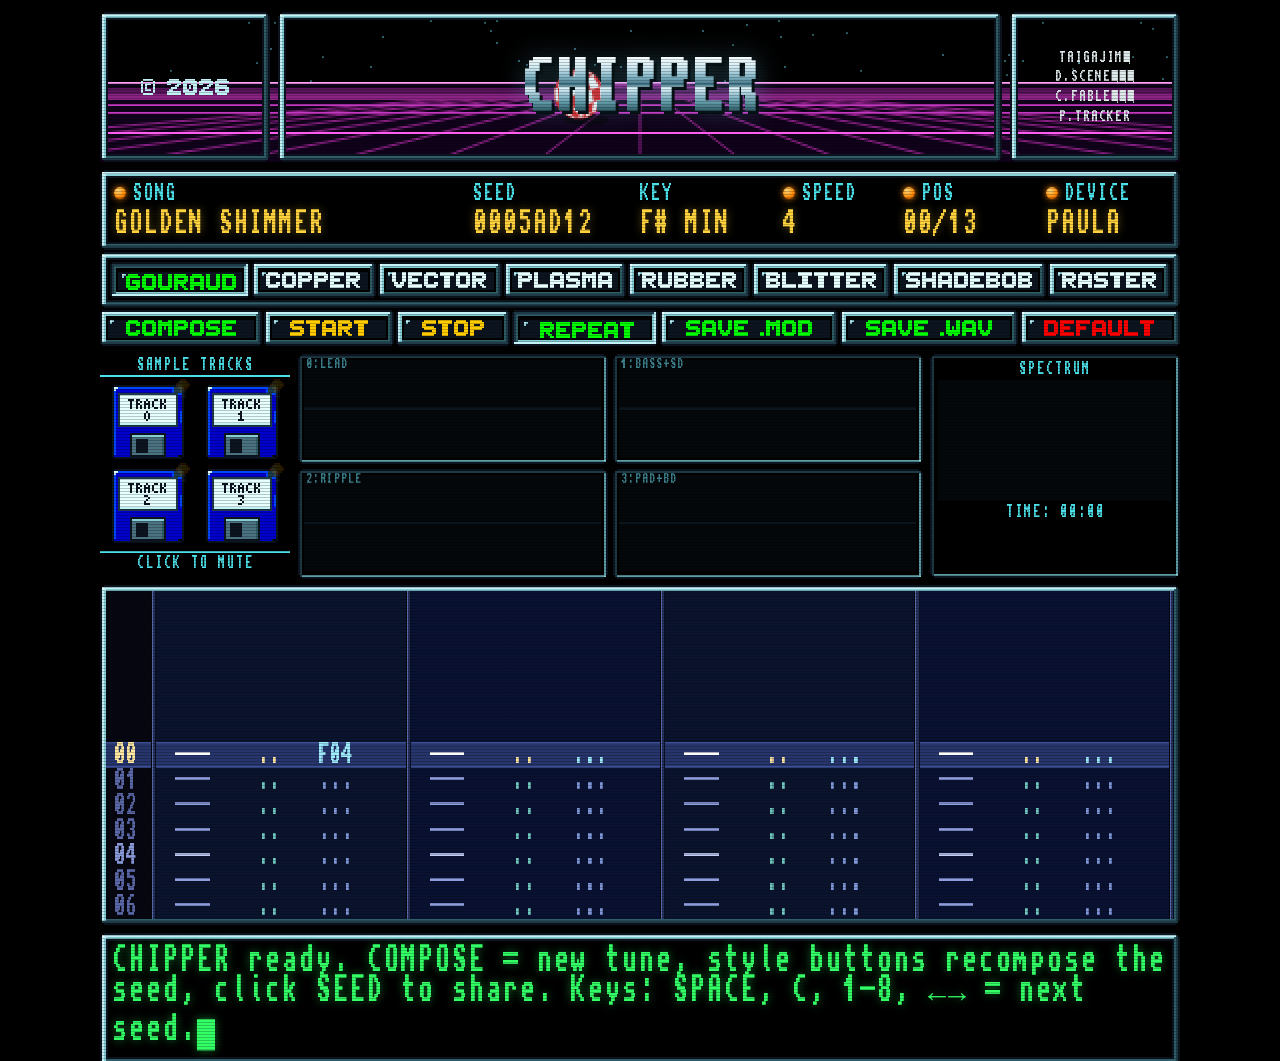
==== commit 410565ab: "Publish CHIPPER 1.0.7" ====
--- a/chipper/index.html
+++ b/chipper/index.html
@@ -3,4 +3,4 @@
 function gtag(){dataLayer.push(arguments);}
 gtag('js', new Date());
 gtag('config', 'G-P7Z96997EG');
-</script><link rel="stylesheet" href="chipper.min.css?v=1.0.6"><link rel="icon" href="favicon.svg?v=1.0.6" type="image/svg+xml"></head><body><div id="cabinet"><header id="header"><div class="rivet-frame small-box" id="copyright-box"><div class="copy-year">&copy; 2026</div></div><div class="rivet-frame" id="logo-box"><div id="logo">CHIPPER</div></div><div class="rivet-frame small-box" id="credits-box"><div>TAIGAJIM&nbsp;</div><div>D.SCENE&nbsp;&nbsp;&nbsp;</div><div>C.FABLE&nbsp;&nbsp;&nbsp;</div><div>P.TRACKER</div></div></header><div class="panel" id="menu-panel"><div id="menu-row"><span class="menu-item"><i class="led led-on"></i>SONG</span><span class="menu-item">SEED</span><span class="menu-item">KEY</span><span class="menu-item"><i class="led led-on"></i>SPEED</span><span class="menu-item"><i class="led led-on"></i>POS</span><span class="menu-item"><i class="led led-on"></i>DEVICE</span></div><div id="value-row"><span class="value" id="v-title">--------</span><span class="value" id="v-seed">0000</span><span class="value" id="v-key">----</span><span class="value" id="v-speed">-</span><span class="value" id="v-pos">00/00</span><span class="value">PAULA</span></div></div><div id="style-row"><span id="style-buttons"></span></div><div id="button-row"></div><div id="viz-row"><div id="drives"><div class="drives-title">SAMPLE TRACKS</div><div id="floppies"></div><div class="drives-title" id="drives-bottom">CLICK TO MUTE</div></div><div id="scopes"></div><div id="spectrum-box"><div class="spectrum-title">SPECTRUM</div><canvas id="spectrum" width="232" height="120"></canvas><div class="spectrum-title" id="time-label">TIME: 00:00</div></div></div><div id="pattern-frame"><canvas id="pattern" width="1016" height="312"></canvas></div><div id="status-bar"><span id="status-text">Initializing...</span><span id="cursor">&block;</span></div></div><script src="chipper.min.js?v=1.0.6"></script></body></html>
+</script><link rel="stylesheet" href="chipper.min.css?v=1.0.7"><link rel="icon" href="favicon.svg?v=1.0.7" type="image/svg+xml"></head><body><div id="cabinet"><header id="header"><div class="rivet-frame small-box" id="copyright-box"><div class="copy-year">&copy; 2026</div></div><div class="rivet-frame" id="logo-box"><div id="logo">CHIPPER</div></div><div class="rivet-frame small-box" id="credits-box"><div>TAIGAJIM&nbsp;</div><div>D.SCENE&nbsp;&nbsp;&nbsp;</div><div>C.FABLE&nbsp;&nbsp;&nbsp;</div><div>P.TRACKER</div></div></header><div class="panel" id="menu-panel"><div id="menu-row"><span class="menu-item"><i class="led led-on"></i>SONG</span><span class="menu-item">SEED</span><span class="menu-item">KEY</span><span class="menu-item"><i class="led led-on"></i>SPEED</span><span class="menu-item"><i class="led led-on"></i>POS</span><span class="menu-item"><i class="led led-on"></i>DEVICE</span></div><div id="value-row"><span class="value" id="v-title">--------</span><span class="value" id="v-seed">0000</span><span class="value" id="v-key">----</span><span class="value" id="v-speed">-</span><span class="value" id="v-pos">00/00</span><span class="value">PAULA</span></div></div><div id="style-row"><span id="style-buttons"></span></div><div id="button-row"></div><div id="viz-row"><div id="drives"><div class="drives-title">SAMPLE TRACKS</div><div id="floppies"></div><div class="drives-title" id="drives-bottom">CLICK TO MUTE</div></div><div id="scopes"></div><div id="spectrum-box"><div class="spectrum-title">SPECTRUM</div><canvas id="spectrum" width="232" height="120"></canvas><div class="spectrum-title" id="time-label">TIME: 00:00</div></div></div><div id="pattern-frame"><canvas id="pattern" width="1016" height="312"></canvas></div><div id="status-bar"><span id="status-text">Initializing...</span><span id="cursor">&block;</span></div></div><script src="chipper.min.js?v=1.0.7"></script></body></html>
